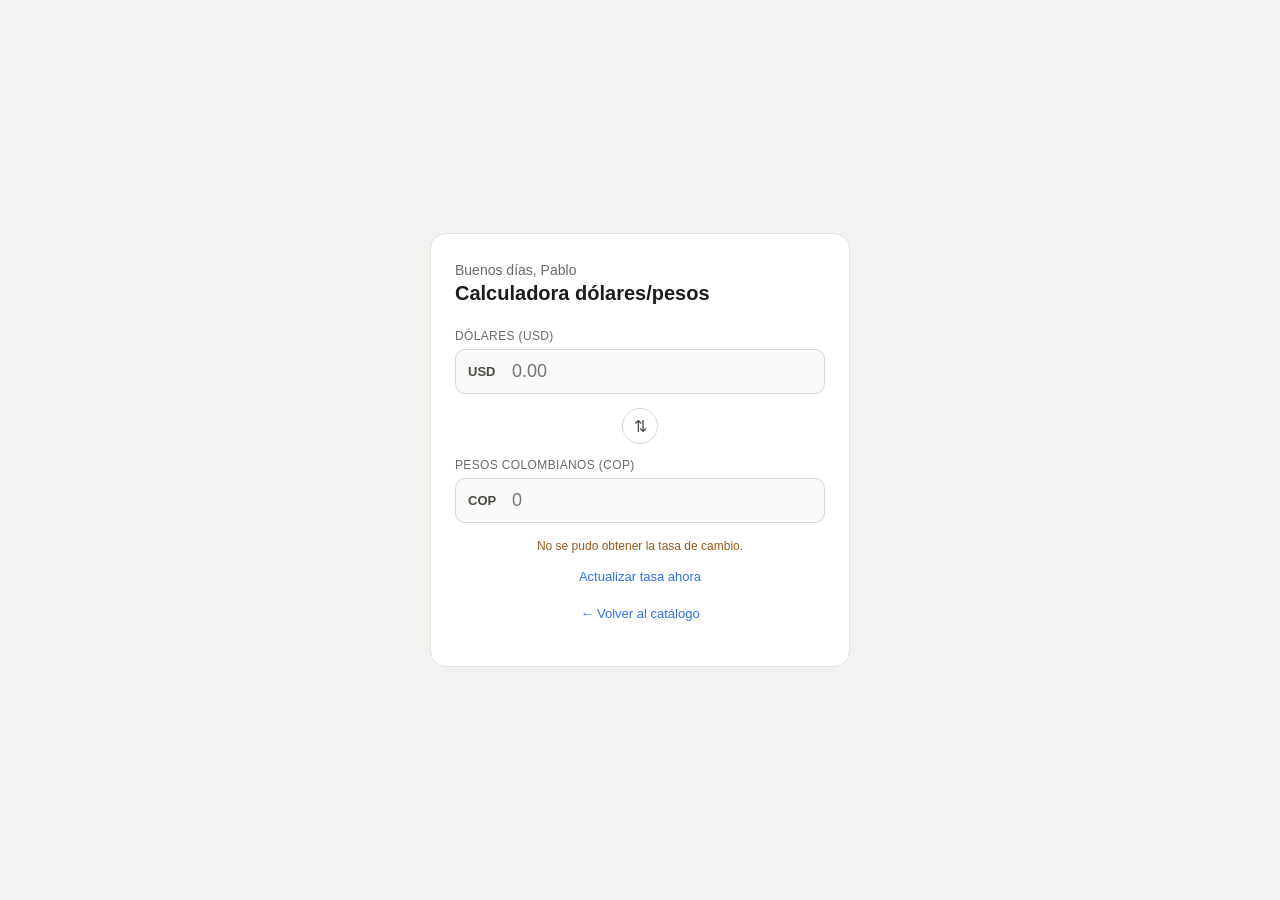
==== calculadora.html @ 5a484fc7 "Initial commit: iPhone Pro Max parts catalog - Interactive catalog with model selector, part-to-pric" ====
<!DOCTYPE html>
<html lang="es">
<head>
<meta charset="UTF-8">
<meta name="viewport" content="width=device-width, initial-scale=1.0">
<title>Calculadora dólares/pesos</title>
<style>
  * { box-sizing: border-box; }
  body {
    margin: 0;
    min-height: 100vh;
    display: flex;
    align-items: center;
    justify-content: center;
    background: #f2f2f0;
    font-family: -apple-system, BlinkMacSystemFont, "Segoe UI", Roboto, Arial, sans-serif;
    padding: 24px 16px;
  }
  .card {
    width: 100%;
    max-width: 420px;
    background: #ffffff;
    border-radius: 16px;
    border: 1px solid #e3e2dd;
    padding: 28px 24px;
  }
  .greeting {
    font-size: 14px;
    color: #6b6a64;
    margin: 0 0 4px;
  }
  h1 {
    font-size: 20px;
    font-weight: 600;
    margin: 0 0 24px;
    color: #1c1c1a;
  }
  .field {
    margin-bottom: 14px;
  }
  .field label {
    display: block;
    font-size: 12px;
    color: #6b6a64;
    margin-bottom: 6px;
    text-transform: uppercase;
    letter-spacing: 0.03em;
  }
  .field .input-row {
    display: flex;
    align-items: center;
    border: 1px solid #d8d7d1;
    border-radius: 10px;
    padding: 10px 12px;
    background: #fafaf8;
  }
  .field .input-row .flag {
    font-size: 13px;
    font-weight: 600;
    color: #4a4a45;
    margin-right: 8px;
    min-width: 34px;
  }
  .field input {
    flex: 1;
    border: none;
    background: transparent;
    font-size: 18px;
    font-weight: 500;
    color: #1c1c1a;
    outline: none;
    width: 100%;
    min-width: 0;
  }
  .swap-row {
    display: flex;
    justify-content: center;
    margin: 4px 0 14px;
  }
  .swap-btn {
    width: 36px;
    height: 36px;
    border-radius: 50%;
    border: 1px solid #d8d7d1;
    background: #ffffff;
    font-size: 16px;
    cursor: pointer;
    color: #4a4a45;
    display: flex;
    align-items: center;
    justify-content: center;
  }
  .swap-btn:hover { background: #f2f2f0; }
  .rate-line {
    font-size: 12px;
    color: #6b6a64;
    text-align: center;
    margin: 10px 0 4px;
    line-height: 1.5;
  }
  .rate-line.offline { color: #9a5b1f; }
  .refresh-btn {
    display: block;
    margin: 10px auto 0;
    background: none;
    border: none;
    color: #2f6fed;
    font-size: 13px;
    cursor: pointer;
    padding: 4px 8px;
  }
  .refresh-btn:hover { text-decoration: underline; }
  .refresh-btn:disabled { color: #b3b2ab; cursor: default; text-decoration: none; }
</style>
</head>
<body>

<div class="card">
  <p class="greeting" id="greeting"></p>
  <h1>Calculadora dólares/pesos</h1>

  <div class="field">
    <label for="usd">Dólares (USD)</label>
    <div class="input-row">
      <span class="flag">USD</span>
      <input type="text" inputmode="decimal" id="usd" placeholder="0.00" autocomplete="off">
    </div>
  </div>

  <div class="swap-row">
    <button class="swap-btn" id="swapBtn" title="Invertir" aria-label="Invertir campos">⇅</button>
  </div>

  <div class="field">
    <label for="cop">Pesos colombianos (COP)</label>
    <div class="input-row">
      <span class="flag">COP</span>
      <input type="text" inputmode="decimal" id="cop" placeholder="0" autocomplete="off">
    </div>
  </div>

  <p class="rate-line" id="rateLine">Cargando tasa de cambio...</p>
  <button class="refresh-btn" id="refreshBtn">Actualizar tasa ahora</button>
  <p style="text-align:center; margin-top:16px;"><a href="index.html" style="font-size:13px; color:#2f6fed; text-decoration:none;">&larr; Volver al catálogo</a></p>
</div>

<script src="rates.js"></script>
<script>
(function () {
  var USER_NAME = 'Pablo';

  var usdInput = document.getElementById('usd');
  var copInput = document.getElementById('cop');
  var rateLine = document.getElementById('rateLine');
  var refreshBtn = document.getElementById('refreshBtn');
  var swapBtn = document.getElementById('swapBtn');
  var greetingEl = document.getElementById('greeting');

  var state = { rate: null, timestamp: null, offline: false };

  function setGreeting() {
    var h = new Date().getHours();
    var g;
    if (h >= 5 && h < 12) g = 'Buenos días';
    else if (h >= 12 && h < 19) g = 'Buenas tardes';
    else g = 'Buenas noches';
    greetingEl.textContent = g + ', ' + USER_NAME;
  }

  function formatTime(ts) {
    if (!ts) return '';
    var d = new Date(ts);
    return d.toLocaleDateString('es-CO') + ' ' + d.toLocaleTimeString('es-CO', { hour: '2-digit', minute: '2-digit' });
  }

  function updateRateLine() {
    if (!state.rate) {
      rateLine.textContent = 'No se pudo obtener la tasa de cambio.';
      rateLine.classList.add('offline');
      return;
    }
    var formattedRate = state.rate.toLocaleString('es-CO', { maximumFractionDigits: 2 });
    if (state.offline) {
      rateLine.textContent = 'Sin conexión — usando tasa en caché: 1 USD = ' + formattedRate + ' COP (actualizada ' + formatTime(state.timestamp) + ')';
      rateLine.classList.add('offline');
    } else {
      rateLine.textContent = '1 USD = ' + formattedRate + ' COP  ·  actualizada ' + formatTime(state.timestamp);
      rateLine.classList.remove('offline');
    }
  }

  function recalc(source) {
    if (!state.rate) return;
    if (source === 'usd') {
      var usdVal = parseFloat(usdInput.value.replace(/,/g, ''));
      if (isNaN(usdVal)) { copInput.value = ''; return; }
      copInput.value = (usdVal * state.rate).toLocaleString('es-CO', { maximumFractionDigits: 2 });
    } else {
      var copVal = parseFloat(copInput.value.replace(/,/g, ''));
      if (isNaN(copVal)) { usdInput.value = ''; return; }
      usdInput.value = (copVal / state.rate).toLocaleString('en-US', { maximumFractionDigits: 2 });
    }
  }

  function loadRate(force) {
    if (force) {
      refreshBtn.disabled = true;
      refreshBtn.textContent = 'Actualizando...';
    }
    RATES.ensureRate(force, function (result) {
      state.rate = result.rate;
      state.timestamp = result.timestamp;
      state.offline = result.offline;
      updateRateLine();
      recalc(usdInput.value ? 'usd' : 'cop');
      if (force) {
        refreshBtn.disabled = false;
        refreshBtn.textContent = 'Actualizar tasa ahora';
      }
    });
  }

  usdInput.addEventListener('input', function () { recalc('usd'); });
  copInput.addEventListener('input', function () { recalc('cop'); });

  swapBtn.addEventListener('click', function () {
    var usdField = usdInput.closest('.field');
    var copField = copInput.closest('.field');
    var parent = usdField.parentNode;
    if (usdField.nextElementSibling && usdField.nextElementSibling.classList.contains('swap-row')) {
      parent.insertBefore(copField, usdField);
    } else {
      parent.insertBefore(usdField, copField);
    }
  });

  refreshBtn.addEventListener('click', function () { loadRate(true); });

  setGreeting();
  loadRate(false);
})();
</script>

</body>
</html>
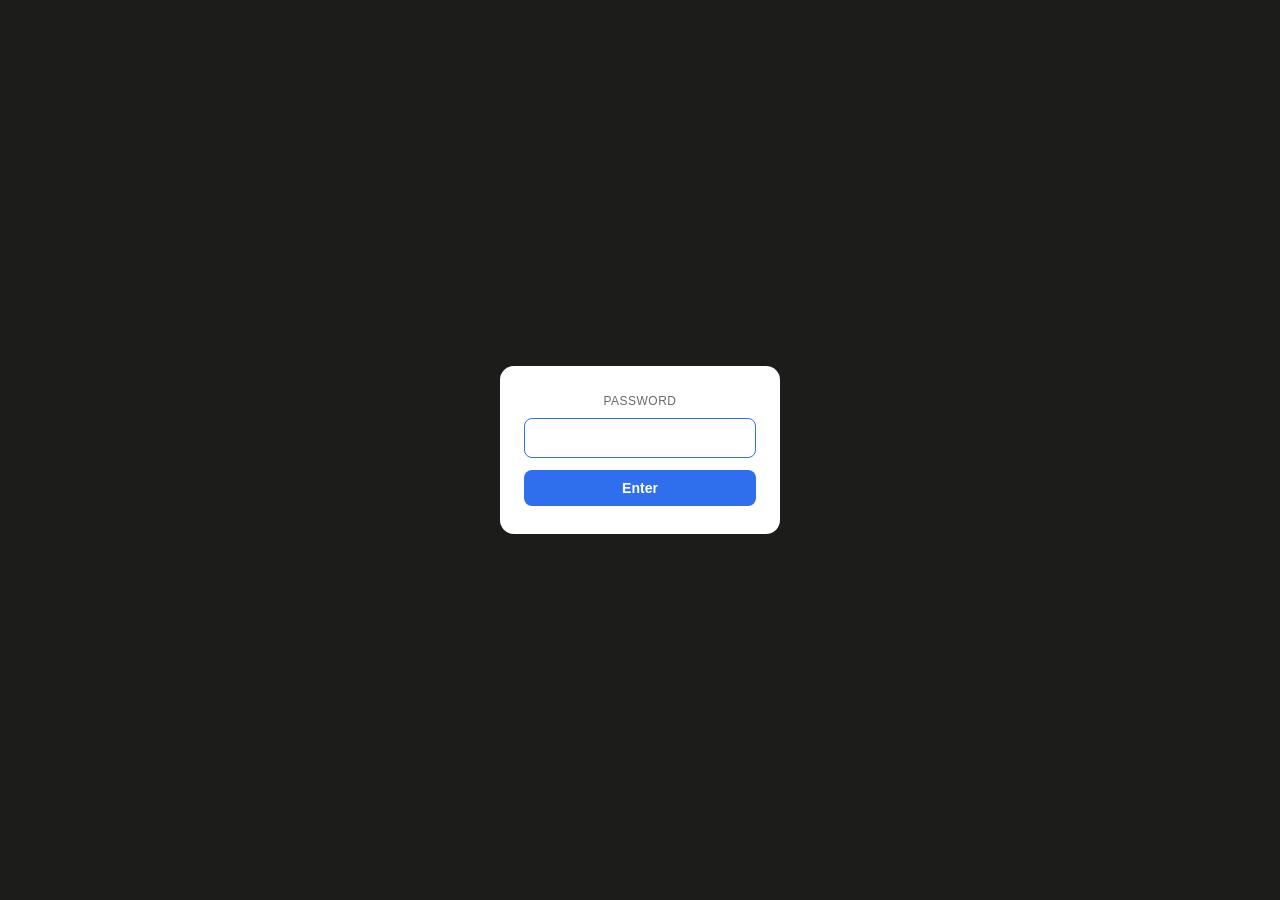
==== commit 02bb071c: "Add password gate and client image download button" ====
--- a/calculadora.html
+++ b/calculadora.html
@@ -111,9 +111,65 @@
   }
   .refresh-btn:hover { text-decoration: underline; }
   .refresh-btn:disabled { color: #b3b2ab; cursor: default; text-decoration: none; }
+
+  #gateOverlay {
+    position: fixed;
+    inset: 0;
+    background: #1c1c1a;
+    display: flex;
+    align-items: center;
+    justify-content: center;
+    z-index: 999;
+    padding: 20px;
+  }
+  .gate-card {
+    width: 100%;
+    max-width: 280px;
+    background: #ffffff;
+    border-radius: 14px;
+    padding: 28px 24px;
+    text-align: center;
+  }
+  .gate-label {
+    font-size: 12px;
+    text-transform: uppercase;
+    letter-spacing: 0.04em;
+    color: #6b6a64;
+    margin: 0 0 10px;
+  }
+  .gate-card input {
+    width: 100%;
+    padding: 10px 12px;
+    border: 1px solid #d8d7d1;
+    border-radius: 8px;
+    font-size: 16px;
+    text-align: center;
+    outline: none;
+    margin-bottom: 12px;
+  }
+  .gate-card input:focus { border-color: #2f6fed; }
+  .gate-card button {
+    width: 100%;
+    padding: 10px 12px;
+    border: none;
+    border-radius: 8px;
+    background: #2f6fed;
+    color: #fff;
+    font-size: 14px;
+    font-weight: 600;
+    cursor: pointer;
+  }
+  .gate-card button:hover { background: #2559c9; }
+  .gate-error {
+    color: #a01d1d;
+    font-size: 12.5px;
+    margin: 10px 0 0;
+  }
 </style>
 </head>
 <body>
+
+<script src="gate.js"></script>
 
 <div class="card">
   <p class="greeting" id="greeting"></p>
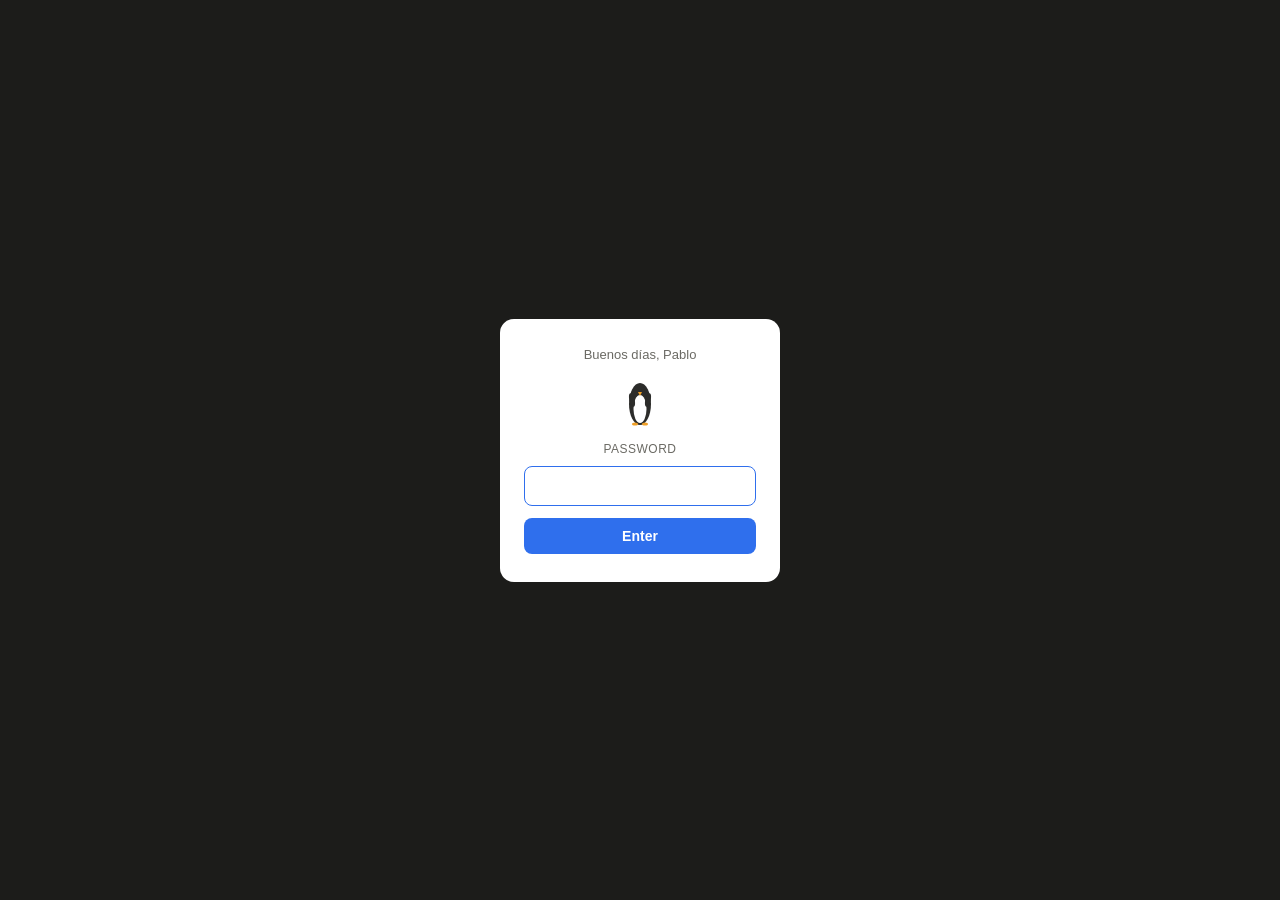
==== commit 6d63e9ce: "Add greeting and penguin to password screen, simplify error banner, drop login" ====
--- a/calculadora.html
+++ b/calculadora.html
@@ -130,6 +130,15 @@
     padding: 28px 24px;
     text-align: center;
   }
+  .gate-greeting {
+    font-size: 13px;
+    color: #6b6a64;
+    margin: 0 0 12px;
+  }
+  .gate-penguin {
+    display: block;
+    margin: 0 auto 12px;
+  }
   .gate-label {
     font-size: 12px;
     text-transform: uppercase;
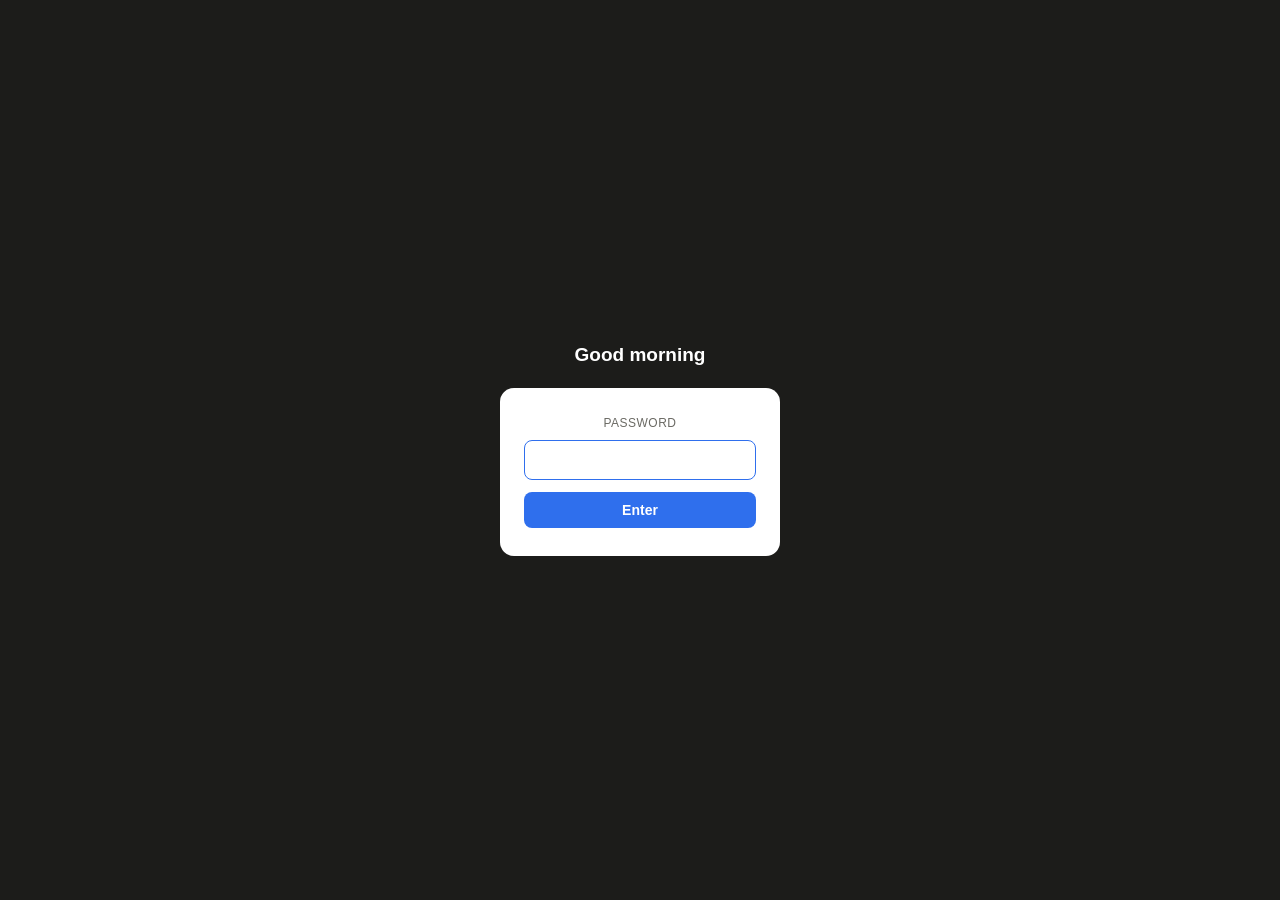
==== commit b7195ca8: "Remove password-screen greeting/penguin, add permanent staff-only warning banner" ====
--- a/calculadora.html
+++ b/calculadora.html
@@ -117,10 +117,18 @@
     inset: 0;
     background: #1c1c1a;
     display: flex;
+    flex-direction: column;
     align-items: center;
     justify-content: center;
     z-index: 999;
     padding: 20px;
+  }
+  .gate-greeting-standalone {
+    color: #ffffff;
+    font-weight: 700;
+    font-size: 19px;
+    margin: 0 0 22px;
+    text-align: center;
   }
   .gate-card {
     width: 100%;
@@ -129,15 +137,6 @@
     border-radius: 14px;
     padding: 28px 24px;
     text-align: center;
-  }
-  .gate-greeting {
-    font-size: 13px;
-    color: #6b6a64;
-    margin: 0 0 12px;
-  }
-  .gate-penguin {
-    display: block;
-    margin: 0 auto 12px;
   }
   .gate-label {
     font-size: 12px;
